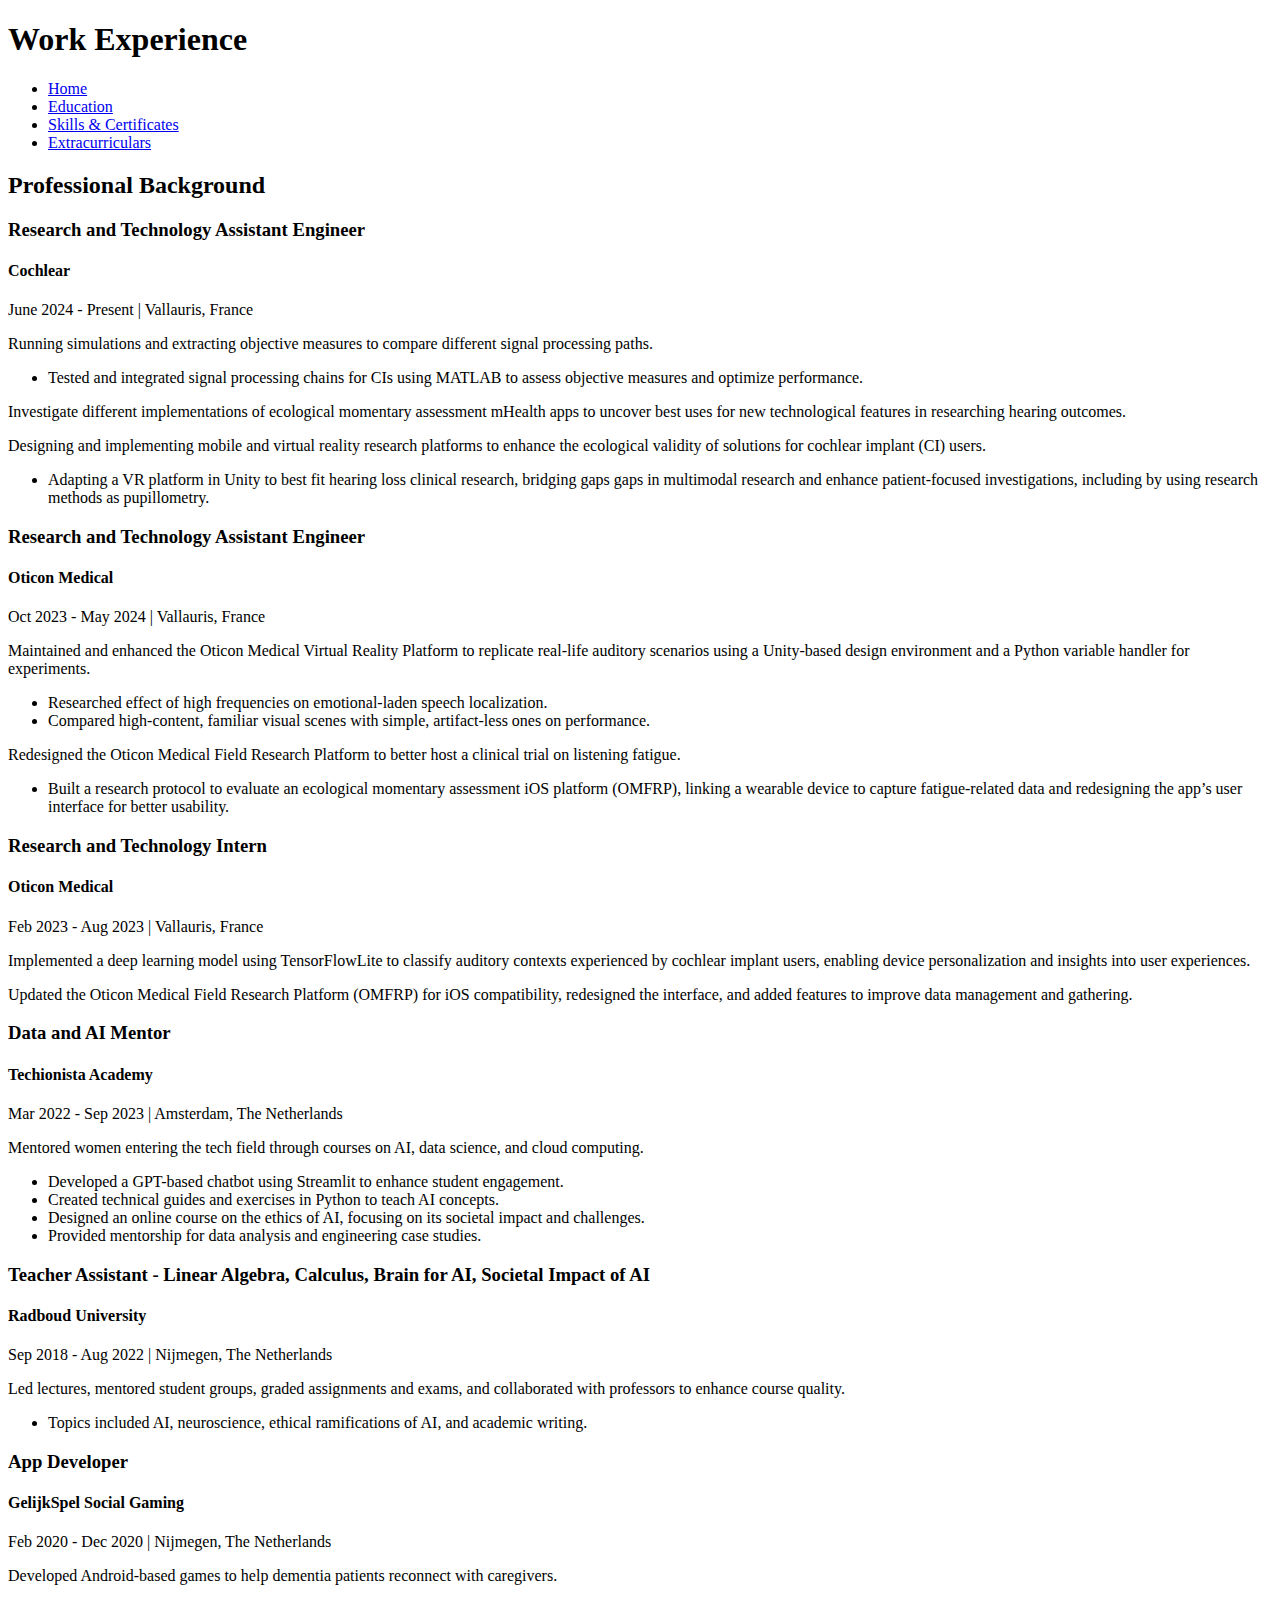
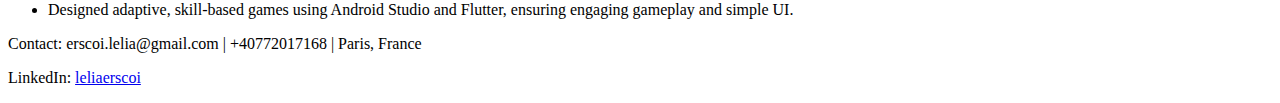
==== work.html @ 48c27b5e "Adding work, education pages" ====
<!DOCTYPE html>
<html lang="en">
<head>
    <meta charset="UTF-8">
    <meta name="viewport" content="width=device-width, initial-scale=1.0">
    <title>Work Experience</title>
    <link rel="stylesheet" href="styles.css">
</head>
<body>
    <header>
        <h1>Work Experience</h1>
        <nav>
            <ul>
                <li><a href="index.html">Home</a></li>
                <li><a href="education.html">Education</a></li>
                <li><a href="skills-certificates.html">Skills & Certificates</a></li>
                <li><a href="extracurriculars.html">Extracurriculars</a></li>
            </ul>
        </nav>
    </header>
    <main>
        <section>
            <h2>Professional Background</h2>
            
            <div class="job">
                <h3>Research and Technology Assistant Engineer</h3>
                <h4>Cochlear</h4>
                <p>June 2024 - Present | Vallauris, France</p>
                <p>Running simulations and extracting objective measures to compare different signal processing paths. </p>
                <ul>
                    <li>Tested and integrated signal processing chains for CIs using MATLAB to assess objective measures and optimize performance.</li>
                </ul>
                <p>Investigate different implementations of ecological momentary assessment mHealth apps to uncover best uses for new technological features in researching hearing outcomes. </p>
                <p>Designing and implementing mobile and virtual reality research platforms to enhance the ecological validity of solutions for cochlear implant (CI) users.</p>
                <ul>
                    <li>Adapting a VR platform in Unity to best fit hearing loss clinical research, bridging gaps gaps in multimodal research and enhance patient-focused investigations, including by using research methods as pupillometry.</li>
                </ul>
            </div>
            
            <div class="job">
                <h3>Research and Technology Assistant Engineer</h3>
                <h4>Oticon Medical</h4>
                <p>Oct 2023 - May 2024 | Vallauris, France</p>
                <p>Maintained and enhanced the Oticon Medical Virtual Reality Platform to replicate real-life auditory scenarios using a Unity-based design environment and a Python variable handler for experiments.</p>
                <ul>
                    <li>Researched effect of high frequencies on emotional-laden speech localization. </li>
                    <li>Compared high-content, familiar visual scenes with simple, artifact-less ones on performance. </li>
                </ul>
                <p>Redesigned the Oticon Medical Field Research Platform to better host a clinical trial on listening fatigue.</p>
                <ul>
                    <li>Built a research protocol to evaluate an ecological momentary assessment iOS platform (OMFRP), linking a wearable device to capture fatigue-related data and redesigning the app’s user interface for better usability.</li>
                </ul>
            </div>

            <div class="job">
                <h3>Research and Technology Intern</h3>
                <h4>Oticon Medical</h4>
                <p>Feb 2023 - Aug 2023 | Vallauris, France</p>
                <p>Implemented a deep learning model using TensorFlowLite to classify auditory contexts experienced by cochlear implant users, enabling device personalization and insights into user experiences.</p>
                <p>Updated the Oticon Medical Field Research Platform (OMFRP) for iOS compatibility, redesigned the interface, and added features to improve data management and gathering.</p
            </div>
            
            <div class="job">
                <h3>Data and AI Mentor</h3>
                <h4>Techionista Academy</h4>
                <p>Mar 2022 - Sep 2023 | Amsterdam, The Netherlands</p>
                <p>Mentored women entering the tech field through courses on AI, data science, and cloud computing.</p>
                <ul>
                    <li>Developed a GPT-based chatbot using Streamlit to enhance student engagement.</li>
                    <li>Created technical guides and exercises in Python to teach AI concepts.</li>
                    <li>Designed an online course on the ethics of AI, focusing on its societal impact and challenges.</li>
                    <li>Provided mentorship for data analysis and engineering case studies.</li>
                </ul>
            </div>
            
            <div class="job">
                <h3>Teacher Assistant - Linear Algebra, Calculus, Brain for AI, Societal Impact of AI</h3>
                <h4>Radboud University</h4>
                <p>Sep 2018 - Aug 2022 | Nijmegen, The Netherlands</p>
                <p>Led lectures, mentored student groups, graded assignments and exams, and collaborated with professors to enhance course quality.</p>
                <ul>
                    <li>Topics included AI, neuroscience, ethical ramifications of AI, and academic writing.</li>
                </ul>
            </div>
            
            <div class="job">
                <h3>App Developer</h3>
                <h4>GelijkSpel Social Gaming</h4>
                <p>Feb 2020 - Dec 2020 | Nijmegen, The Netherlands</p>
                <p>Developed Android-based games to help dementia patients reconnect with caregivers.</p>
                <ul>
                    <li>Designed adaptive, skill-based games using Android Studio and Flutter, ensuring engaging gameplay and simple UI.</li>
                </ul>
            </div>

        </section>
    </main>
    <footer>
        <p>Contact: erscoi.lelia@gmail.com | +40772017168 | Paris, France</p>
        <p>LinkedIn: <a href="https://linkedin.com/in/leliaerscoi" target="_blank">leliaerscoi</a></p>
    </footer>
</body>
</html>
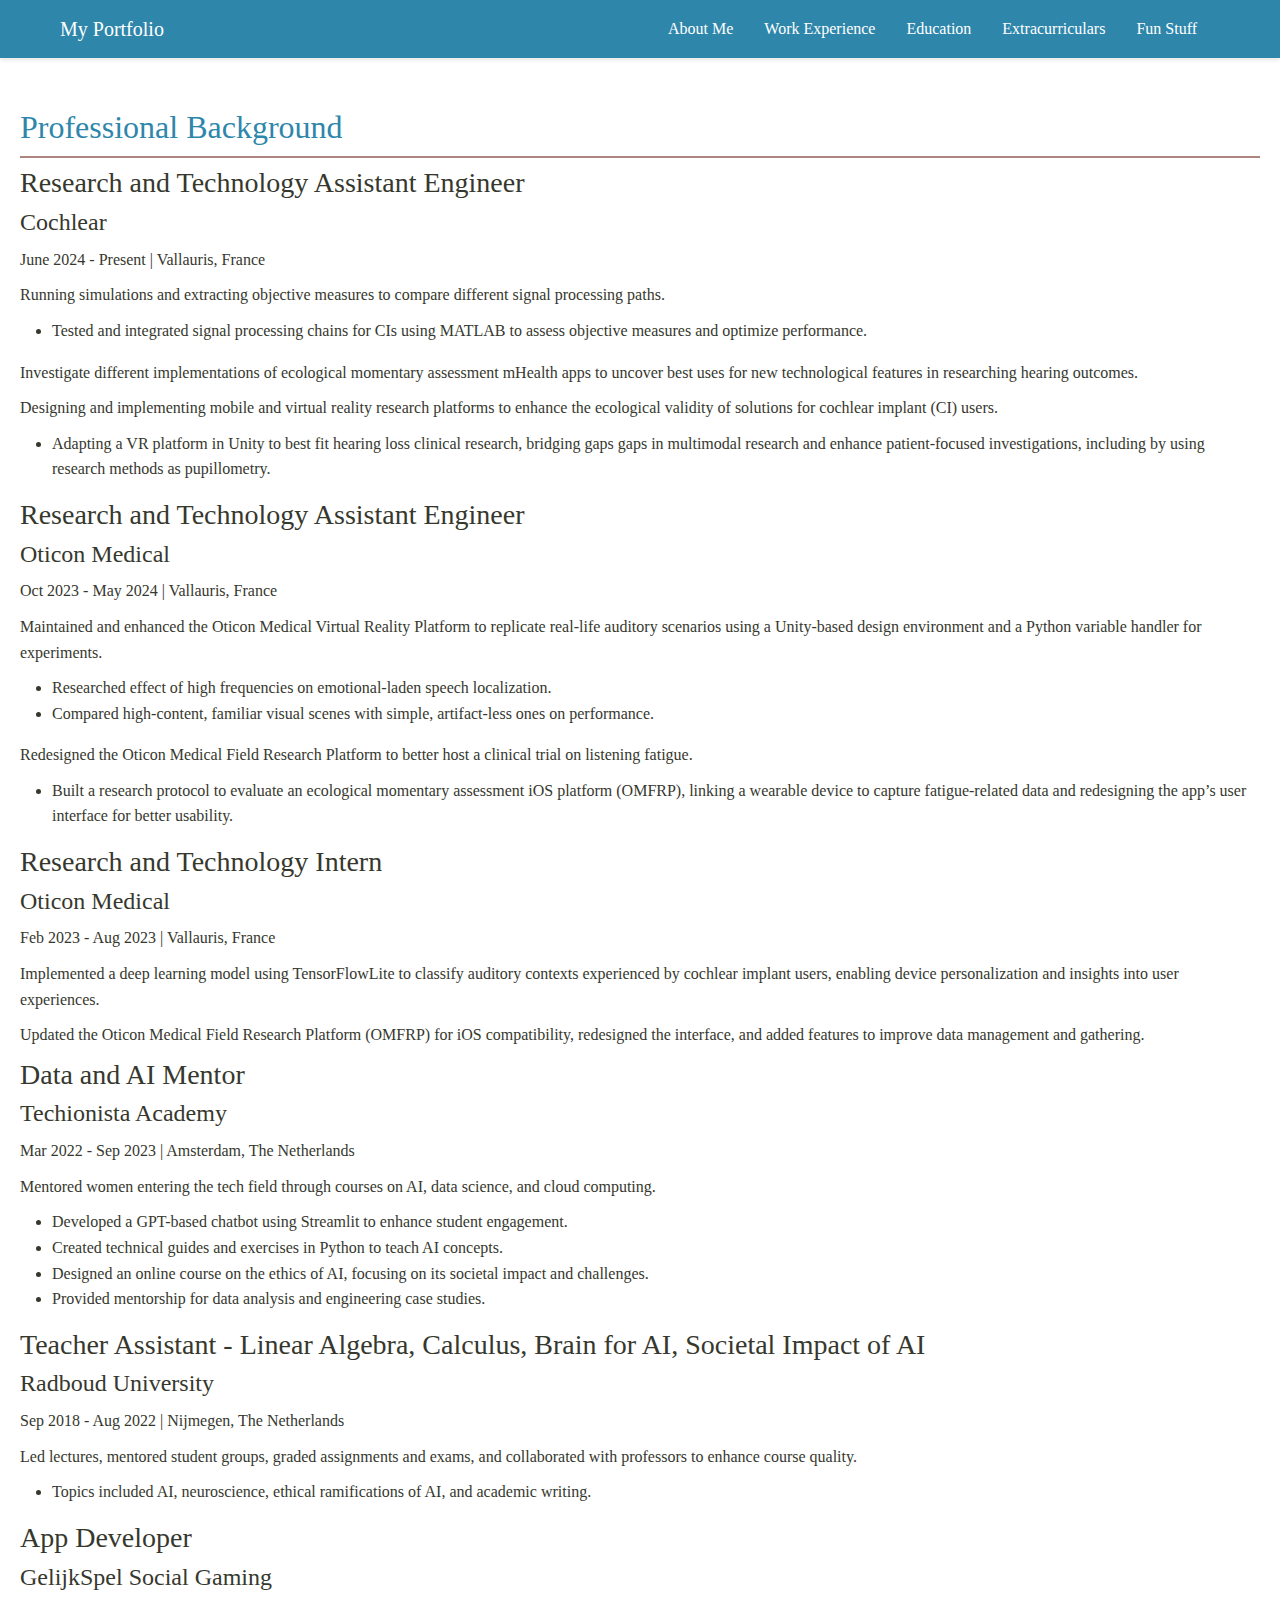
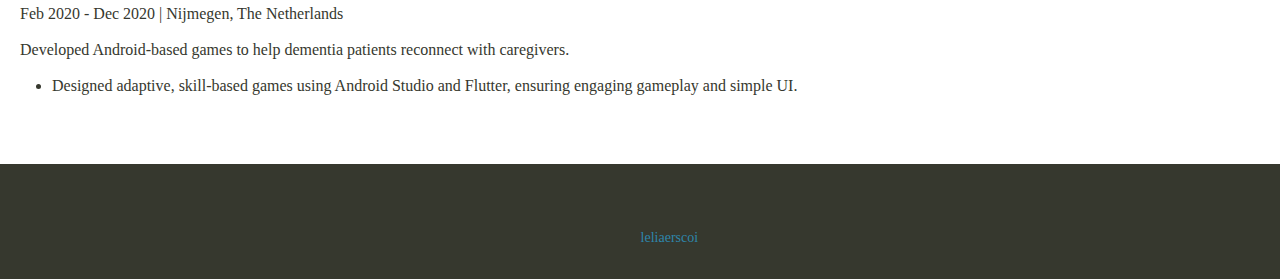
==== commit 128ae939: "Fixing layout" ====
--- a/work.html
+++ b/work.html
@@ -4,19 +4,29 @@
     <meta charset="UTF-8">
     <meta name="viewport" content="width=device-width, initial-scale=1.0">
     <title>Work Experience</title>
-    <link rel="stylesheet" href="styles.css">
+    <link rel="stylesheet" href="https://cdn.jsdelivr.net/npm/bootstrap@5.3.0-alpha1/dist/css/bootstrap.min.css">
+    <link rel="stylesheet" href="assets/styles.css">
+    <link href="https://fonts.googleapis.com/css2?family=Poppins:wght@400;500;700&display=swap" rel="stylesheet">
 </head>
 <body>
-    <header>
-        <h1>Work Experience</h1>
-        <nav>
-            <ul>
-                <li><a href="index.html">Home</a></li>
-                <li><a href="education.html">Education</a></li>
-                <li><a href="skills-certificates.html">Skills & Certificates</a></li>
-                <li><a href="extracurriculars.html">Extracurriculars</a></li>
-            </ul>
-        </nav>
+    <!-- Navbar -->
+    <nav class="navbar navbar-expand-lg navbar-dark">
+        <div class="container">
+            <a class="navbar-brand" href="index.html">My Portfolio</a>
+            <button class="navbar-toggler" type="button" data-bs-toggle="collapse" data-bs-target="#navbarNav">
+                <span class="navbar-toggler-icon"></span>
+            </button>
+            <div class="collapse navbar-collapse" id="navbarNav">
+                <ul class="navbar-nav ms-auto">
+                    <li class="nav-item"><a class="nav-link" href="index.html">About Me</a></li>
+                    <li class="nav-item"><a class="nav-link" href="work.html">Work Experience</a></li>
+                    <li class="nav-item"><a class="nav-link" href="education.html">Education</a></li>
+                    <li class="nav-item"><a class="nav-link" href="extracurriculars.html">Extracurriculars</a></li>
+                    <li class="nav-item"><a class="nav-link" href="fun.html">Fun Stuff</a></li>
+                </ul>
+            </div>
+        </div>
+    </nav>
     </header>
     <main>
         <section>
--- a/assets/styles.css
+++ b/assets/styles.css
@@ -0,0 +1,141 @@
+:root {
+    --white: #ffffff;           /* Pure white for backgrounds or highlights */
+    --rosy-brown: #ae847e;      /* Warm neutral for accents */
+    --burgundy: #2E86AB;        /* Deep red for primary emphasis */
+    --dark-green: #36382E;      /* Dark green for subtle backgrounds or text */
+    --eerie-black: #1c1c1c;     /* Almost black for text or deep backgrounds */
+}
+
+/* General Styles */
+body {
+    font-family: 'Trebuchet MS','sans-serif';
+    font-size: 16px;
+    color: var(--dark-green);  
+    margin: 0;
+    padding: 0;
+    background-color: var(--white); 
+    line-height: 1.6;
+}
+
+/* Navbar Styles */
+nav {
+    background-color: var(--burgundy); 
+    box-shadow: 0 2px 4px rgba(0, 0, 0, 0.1);
+}
+
+nav a.nav-link {
+    color: var(--white); 
+    font-weight: 500;
+    margin-right: 15px;
+    transition: color 0.3s ease;
+}
+
+nav a.nav-link:hover {
+    color: var(--rosy-brown); 
+}
+
+/* Header Styles */
+header {
+    background: linear-gradient(135deg, var(--burgundy), var(--dark-green)); 
+    color: var(--white); 
+    text-align: left;
+    padding: 50px 0;
+}
+
+header h1 {
+    font-size: 3rem;
+    margin: 0;
+    font-weight: 700;
+}
+
+header p {
+    font-size: 1.25rem;
+    margin-top: 10px;
+}
+
+/* Section Styles */
+section {
+    padding: 50px 20px;
+    background-color: var(--white); 
+    color: var(--dark-green);      
+}
+
+h2 {
+    font-size: 2rem;
+    border-bottom: 2px solid var(--rosy-brown); 
+    padding-bottom: 10px;
+    color: var(--burgundy); 
+}
+
+p {
+    margin: 10px 0;
+    color: var(--dark-green); 
+}
+
+/* Footer Styles */
+footer {
+    background-color: var(--dark-green); 
+    color:#ae847e;
+    text-align: center;
+    padding: 20px 0;
+    font-size: 0.875rem;
+}
+
+/* Buttons */
+button, .btn {
+    background-color: var(--burgundy); 
+    color: var(--white);             
+    border: none;
+    border-radius: 5px;
+    padding: 10px 20px;
+    cursor: pointer;
+    transition: background-color 0.3s ease;
+}
+
+button:hover, .btn:hover {
+    background-color: var(--rosy-brown); 
+}
+
+/* Custom Containers */
+.container {
+    max-width: 1200px;
+    margin: 0 auto;
+    padding: 0 20px;
+}
+
+/* Card Styles */
+.card {
+    background-color: var(--rosy-brown); 
+    border: 1px solid var(--dark-green); 
+    border-radius: 10px;
+    box-shadow: 0 4px 6px rgba(0, 0, 0, 0.1);
+    padding: 20px;
+    margin: 15px 0;
+}
+
+.card h3 {
+    font-size: 1.5rem;
+    color: var(--burgundy); 
+}
+
+/* Links */
+a {
+    text-decoration: none;
+    color: var(--burgundy);
+    transition: color 0.3s ease;
+}
+
+a:hover {
+    color: var(--rosy-brown); 
+}
+
+/* Responsive Design */
+@media (max-width: 768px) {
+    header h1 {
+        font-size: 2.5rem;
+    }
+
+    nav a.nav-link {
+        margin-right: 10px;
+    }
+}
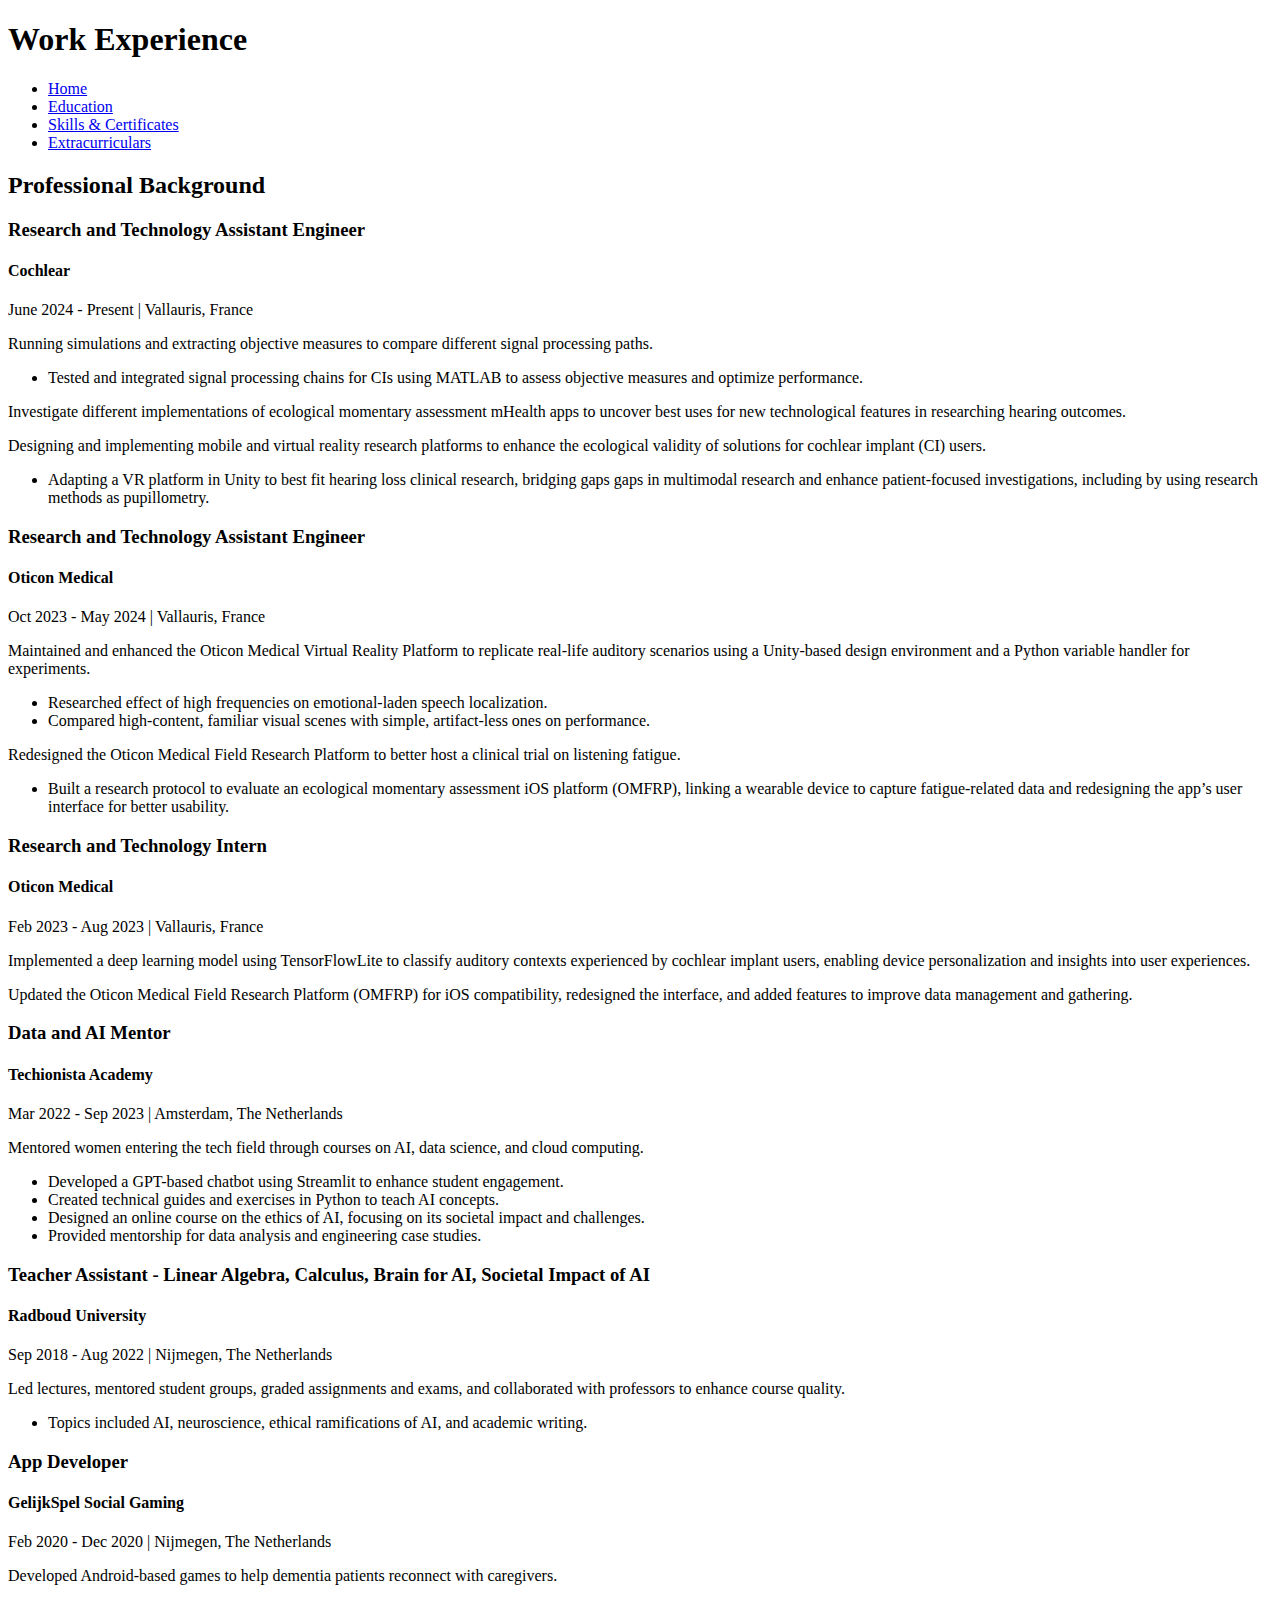
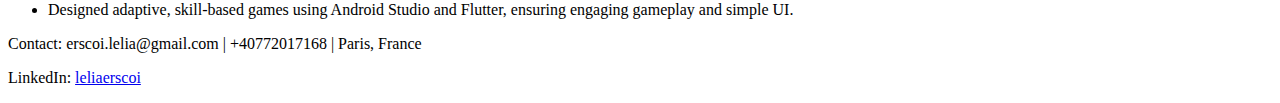
==== commit b503f89e: "Merge pull request #2 from spookachu/pages" ====
--- a/work.html
+++ b/work.html
@@ -4,29 +4,19 @@
     <meta charset="UTF-8">
     <meta name="viewport" content="width=device-width, initial-scale=1.0">
     <title>Work Experience</title>
-    <link rel="stylesheet" href="https://cdn.jsdelivr.net/npm/bootstrap@5.3.0-alpha1/dist/css/bootstrap.min.css">
-    <link rel="stylesheet" href="assets/styles.css">
-    <link href="https://fonts.googleapis.com/css2?family=Poppins:wght@400;500;700&display=swap" rel="stylesheet">
+    <link rel="stylesheet" href="styles.css">
 </head>
 <body>
-    <!-- Navbar -->
-    <nav class="navbar navbar-expand-lg navbar-dark">
-        <div class="container">
-            <a class="navbar-brand" href="index.html">My Portfolio</a>
-            <button class="navbar-toggler" type="button" data-bs-toggle="collapse" data-bs-target="#navbarNav">
-                <span class="navbar-toggler-icon"></span>
-            </button>
-            <div class="collapse navbar-collapse" id="navbarNav">
-                <ul class="navbar-nav ms-auto">
-                    <li class="nav-item"><a class="nav-link" href="index.html">About Me</a></li>
-                    <li class="nav-item"><a class="nav-link" href="work.html">Work Experience</a></li>
-                    <li class="nav-item"><a class="nav-link" href="education.html">Education</a></li>
-                    <li class="nav-item"><a class="nav-link" href="extracurriculars.html">Extracurriculars</a></li>
-                    <li class="nav-item"><a class="nav-link" href="fun.html">Fun Stuff</a></li>
-                </ul>
-            </div>
-        </div>
-    </nav>
+    <header>
+        <h1>Work Experience</h1>
+        <nav>
+            <ul>
+                <li><a href="index.html">Home</a></li>
+                <li><a href="education.html">Education</a></li>
+                <li><a href="skills-certificates.html">Skills & Certificates</a></li>
+                <li><a href="extracurriculars.html">Extracurriculars</a></li>
+            </ul>
+        </nav>
     </header>
     <main>
         <section>
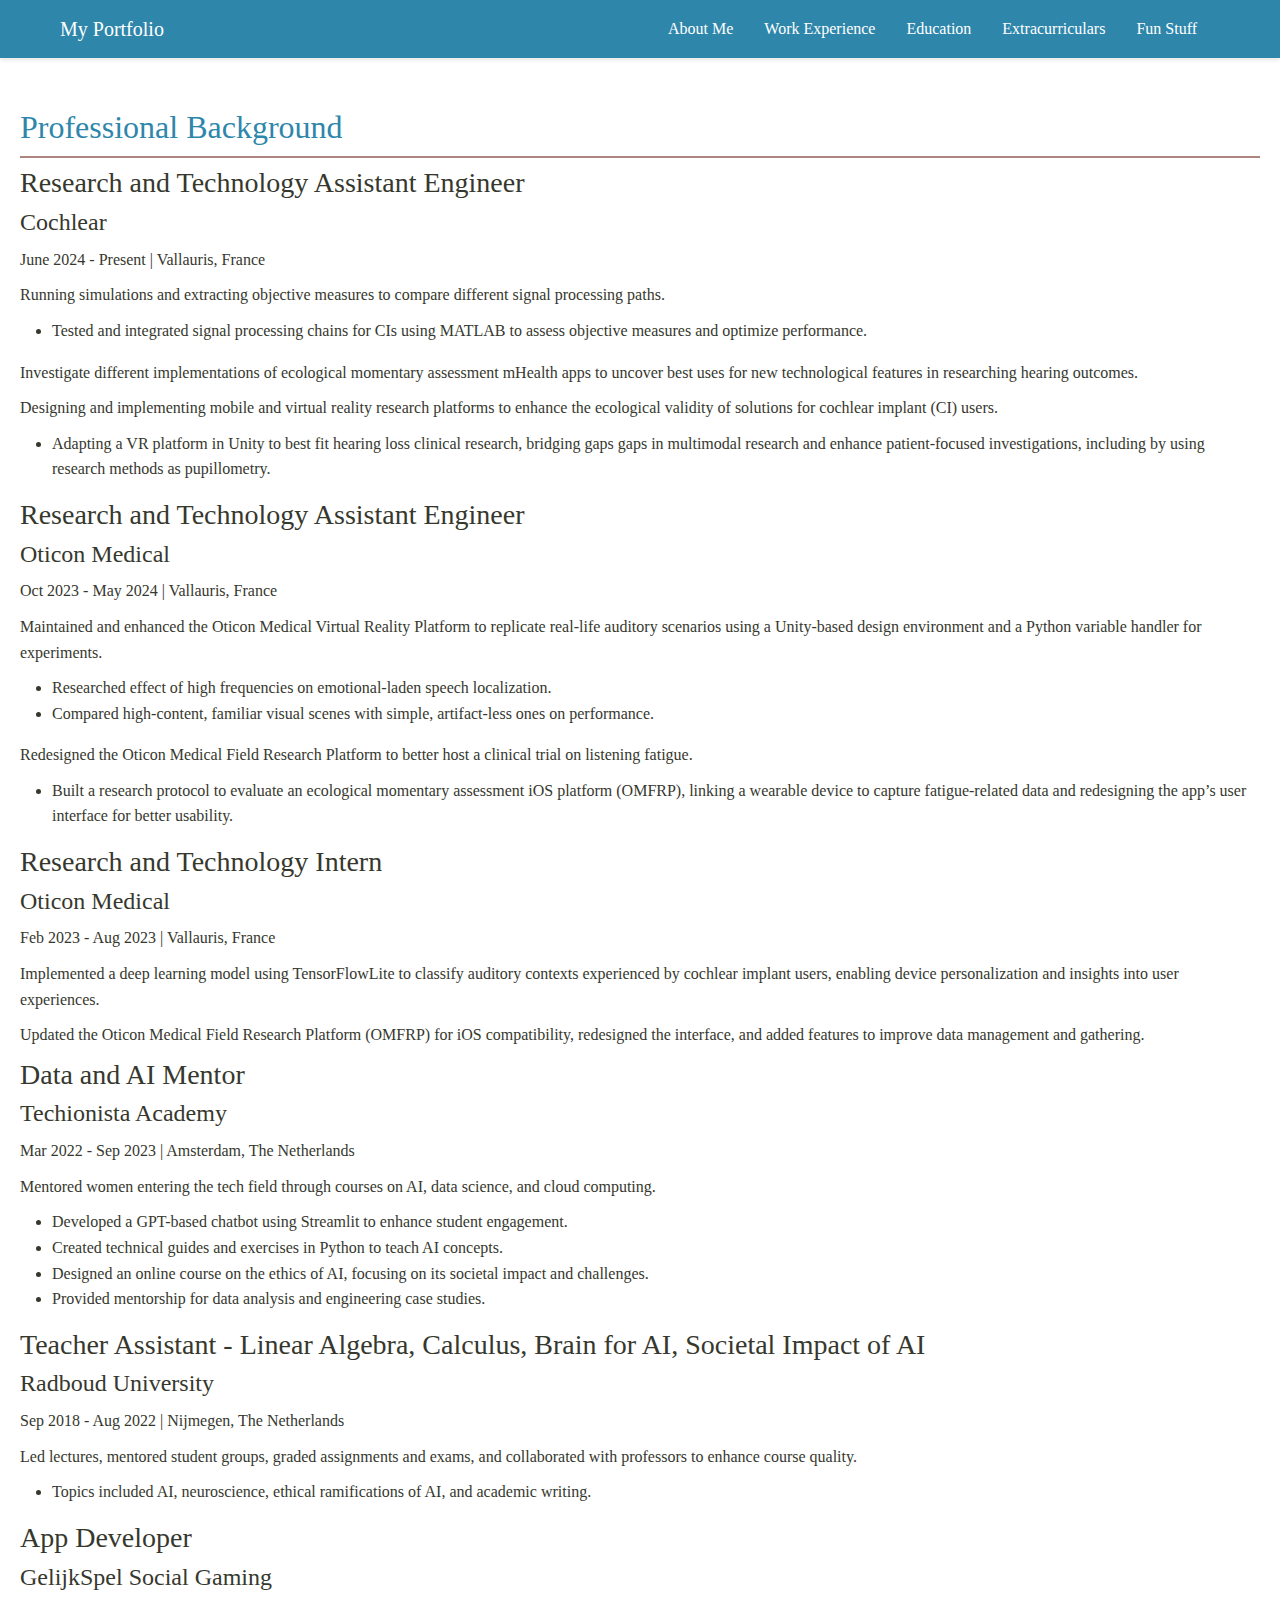
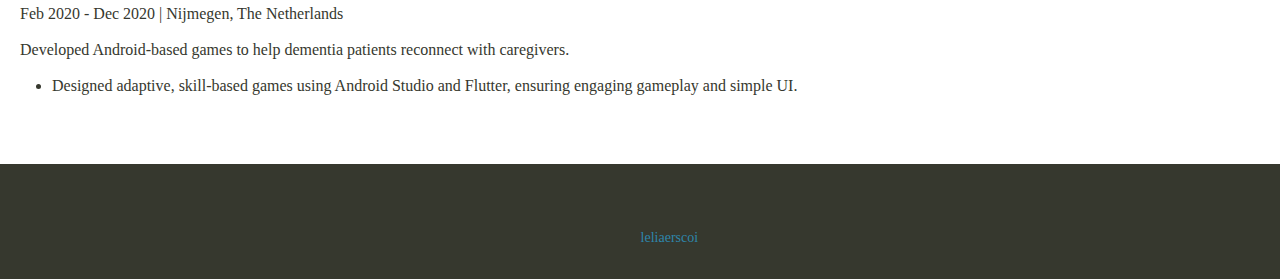
==== commit 39cd7568: "Merge pull request #6 from spookachu/skills_dashboard" ====
--- a/work.html
+++ b/work.html
@@ -4,19 +4,29 @@
     <meta charset="UTF-8">
     <meta name="viewport" content="width=device-width, initial-scale=1.0">
     <title>Work Experience</title>
-    <link rel="stylesheet" href="styles.css">
+    <link rel="stylesheet" href="https://cdn.jsdelivr.net/npm/bootstrap@5.3.0-alpha1/dist/css/bootstrap.min.css">
+    <link rel="stylesheet" href="assets/styles.css">
+    <link href="https://fonts.googleapis.com/css2?family=Poppins:wght@400;500;700&display=swap" rel="stylesheet">
 </head>
 <body>
-    <header>
-        <h1>Work Experience</h1>
-        <nav>
-            <ul>
-                <li><a href="index.html">Home</a></li>
-                <li><a href="education.html">Education</a></li>
-                <li><a href="skills-certificates.html">Skills & Certificates</a></li>
-                <li><a href="extracurriculars.html">Extracurriculars</a></li>
-            </ul>
-        </nav>
+    <!-- Navbar -->
+    <nav class="navbar navbar-expand-lg navbar-dark">
+        <div class="container">
+            <a class="navbar-brand" href="index.html">My Portfolio</a>
+            <button class="navbar-toggler" type="button" data-bs-toggle="collapse" data-bs-target="#navbarNav">
+                <span class="navbar-toggler-icon"></span>
+            </button>
+            <div class="collapse navbar-collapse" id="navbarNav">
+                <ul class="navbar-nav ms-auto">
+                    <li class="nav-item"><a class="nav-link" href="index.html">About Me</a></li>
+                    <li class="nav-item"><a class="nav-link" href="work.html">Work Experience</a></li>
+                    <li class="nav-item"><a class="nav-link" href="education.html">Education</a></li>
+                    <li class="nav-item"><a class="nav-link" href="extracurriculars.html">Extracurriculars</a></li>
+                    <li class="nav-item"><a class="nav-link" href="fun.html">Fun Stuff</a></li>
+                </ul>
+            </div>
+        </div>
+    </nav>
     </header>
     <main>
         <section>
--- a/assets/styles.css
+++ b/assets/styles.css
@@ -0,0 +1,141 @@
+:root {
+    --white: #ffffff;           /* Pure white for backgrounds or highlights */
+    --rosy-brown: #ae847e;      /* Warm neutral for accents */
+    --burgundy: #2E86AB;        /* Deep red for primary emphasis */
+    --dark-green: #36382E;      /* Dark green for subtle backgrounds or text */
+    --eerie-black: #1c1c1c;     /* Almost black for text or deep backgrounds */
+}
+
+/* General Styles */
+body {
+    font-family: 'Trebuchet MS','sans-serif';
+    font-size: 16px;
+    color: var(--dark-green);  
+    margin: 0;
+    padding: 0;
+    background-color: var(--white); 
+    line-height: 1.6;
+}
+
+/* Navbar Styles */
+nav {
+    background-color: var(--burgundy); 
+    box-shadow: 0 2px 4px rgba(0, 0, 0, 0.1);
+}
+
+nav a.nav-link {
+    color: var(--white); 
+    font-weight: 500;
+    margin-right: 15px;
+    transition: color 0.3s ease;
+}
+
+nav a.nav-link:hover {
+    color: var(--rosy-brown); 
+}
+
+/* Header Styles */
+header {
+    background: linear-gradient(135deg, var(--burgundy), var(--dark-green)); 
+    color: var(--white); 
+    text-align: left;
+    padding: 50px 0;
+}
+
+header h1 {
+    font-size: 3rem;
+    margin: 0;
+    font-weight: 700;
+}
+
+header p {
+    font-size: 1.25rem;
+    margin-top: 10px;
+}
+
+/* Section Styles */
+section {
+    padding: 50px 20px;
+    background-color: var(--white); 
+    color: var(--dark-green);      
+}
+
+h2 {
+    font-size: 2rem;
+    border-bottom: 2px solid var(--rosy-brown); 
+    padding-bottom: 10px;
+    color: var(--burgundy); 
+}
+
+p {
+    margin: 10px 0;
+    color: var(--dark-green); 
+}
+
+/* Footer Styles */
+footer {
+    background-color: var(--dark-green); 
+    color:#ae847e;
+    text-align: center;
+    padding: 20px 0;
+    font-size: 0.875rem;
+}
+
+/* Buttons */
+button, .btn {
+    background-color: var(--burgundy); 
+    color: var(--white);             
+    border: none;
+    border-radius: 5px;
+    padding: 10px 20px;
+    cursor: pointer;
+    transition: background-color 0.3s ease;
+}
+
+button:hover, .btn:hover {
+    background-color: var(--rosy-brown); 
+}
+
+/* Custom Containers */
+.container {
+    max-width: 1200px;
+    margin: 0 auto;
+    padding: 0 20px;
+}
+
+/* Card Styles */
+.card {
+    background-color: var(--rosy-brown); 
+    border: 1px solid var(--dark-green); 
+    border-radius: 10px;
+    box-shadow: 0 4px 6px rgba(0, 0, 0, 0.1);
+    padding: 20px;
+    margin: 15px 0;
+}
+
+.card h3 {
+    font-size: 1.5rem;
+    color: var(--burgundy); 
+}
+
+/* Links */
+a {
+    text-decoration: none;
+    color: var(--burgundy);
+    transition: color 0.3s ease;
+}
+
+a:hover {
+    color: var(--rosy-brown); 
+}
+
+/* Responsive Design */
+@media (max-width: 768px) {
+    header h1 {
+        font-size: 2.5rem;
+    }
+
+    nav a.nav-link {
+        margin-right: 10px;
+    }
+}
